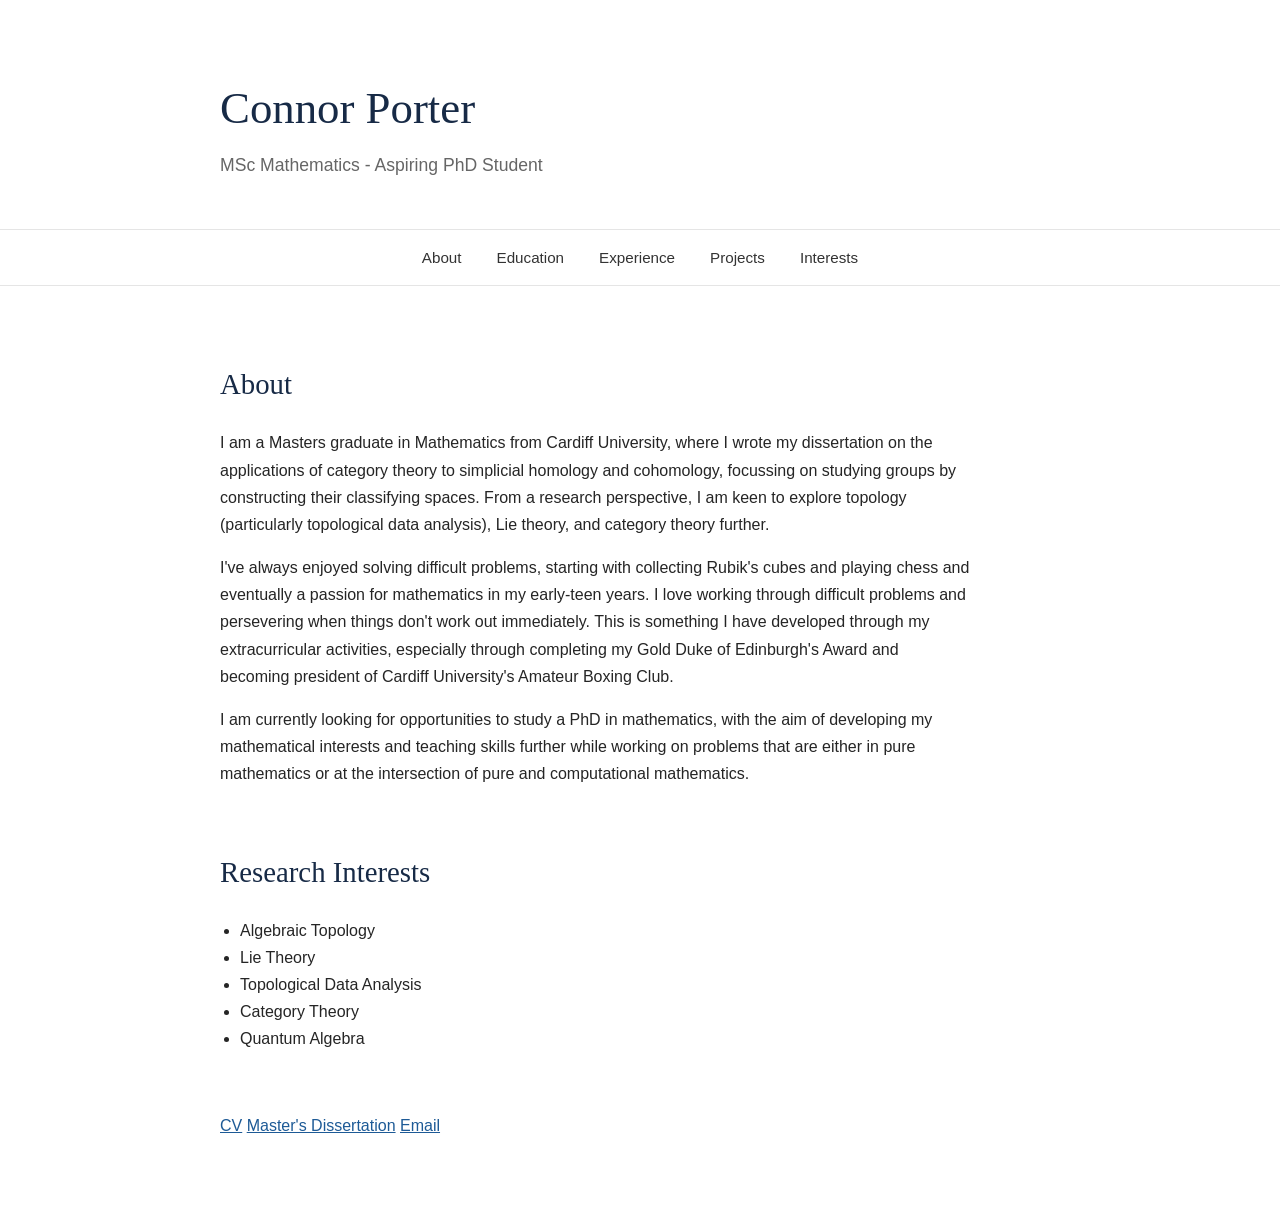
==== index.html @ e76848d9 "Update index.html" ====
<!DOCTYPE html>
<html lang="en">
<head>
    <meta charset="UTF-8">
    <meta name="viewport" content="width=device-width, initial-scale=1.0">

    <title>Connor Porter | Mathematics</title>

    <link rel="stylesheet" href="style.css">
</head>

<body>

<header>
    <h1>Connor Porter</h1>
    <p>MSc Mathematics - Aspiring PhD Student</p>
</header>

<nav>
    <a href="index.html">About</a>
    <a href="education.html">Education</a>
    <a href="experience.html">Experience</a>
    <a href="projects.html">Projects</a>
    <a href="interests.html">Interests</a>
</nav>

<main>

<section id="about">
    <h2>About</h2>
    <p>
        I am a Masters graduate in Mathematics from Cardiff University, where I wrote my dissertation on the applications of category theory to simplicial homology and cohomology, focussing on studying groups by constructing their classifying spaces. From a research perspective, I am keen to explore topology (particularly topological data analysis), Lie theory, and category theory further.
    </p>
    <p>
        I've always enjoyed solving difficult problems, starting with collecting Rubik's cubes and playing chess and eventually a passion for mathematics in my early-teen years. I love working through difficult problems and persevering when things don't work out immediately. This is something I have developed through my extracurricular activities, especially through completing my Gold Duke of Edinburgh's Award and becoming president of Cardiff University's Amateur Boxing Club.    </p>
    </p>
    <p>
        I am currently looking for opportunities to study a PhD in mathematics, with the aim of developing my mathematical interests and teaching skills further while working on problems that are either in pure mathematics or at the intersection of pure and computational mathematics.
    </p>
</section>


<section id="research">
    <h2>Research Interests</h2>

    <ul>
        <li>Algebraic Topology</li>
        <li>Lie Theory</li>
        <li>Topological Data Analysis</li>
        <li>Category Theory</li>
        <li>Quantum Algebra</li>
    </ul>
</section>

<div class="about-links">
    <a href="YOUR_CV_LINK" target="_blank">CV</a>
    <a href="YOUR_DISSERTATION_LINK" target="_blank">Master's Dissertation</a>
    <a href="mailto:connorporter03@gmail.com">Email</a>
</div>

</main>

</body>
</html>
---- style.css ----
* {
    box-sizing: border-box;
}

body {
    margin: 0;
    font-family: -apple-system, BlinkMacSystemFont, "Segoe UI", sans-serif;
    color: #252525;
    background: #ffffff;
    line-height: 1.7;
}

header {
    max-width: 900px;
    margin: 0 auto;
    padding: 70px 30px 30px;
}

header h1 {
    margin: 0;
    font-family: Georgia, serif;
    font-size: 2.8rem;
    font-weight: normal;
    color: #172a46;
}

header p {
    margin-top: 5px;
    font-size: 1.1rem;
    color: #666;
}

nav {
    border-top: 1px solid #e5e5e5;
    border-bottom: 1px solid #e5e5e5;
}

nav {
    display: flex;
    justify-content: center;
    gap: 35px;
    padding: 15px 20px;
}

nav a {
    color: #333;
    text-decoration: none;
    font-size: 0.95rem;
}

nav a:hover {
    color: #1d5a96;
}

main {
    max-width: 900px;
    margin: 0 auto;
    padding: 50px 30px 80px;
}

section {
    margin-bottom: 60px;
}

h2 {
    font-family: Georgia, serif;
    font-size: 1.8rem;
    font-weight: normal;
    color: #172a46;
    margin-bottom: 20px;
}

h3 {
    color: #333;
    margin-top: 30px;
}

p {
    max-width: 750px;
}

a {
    color: #1d5a96;
}

ul {
    padding-left: 20px;
}
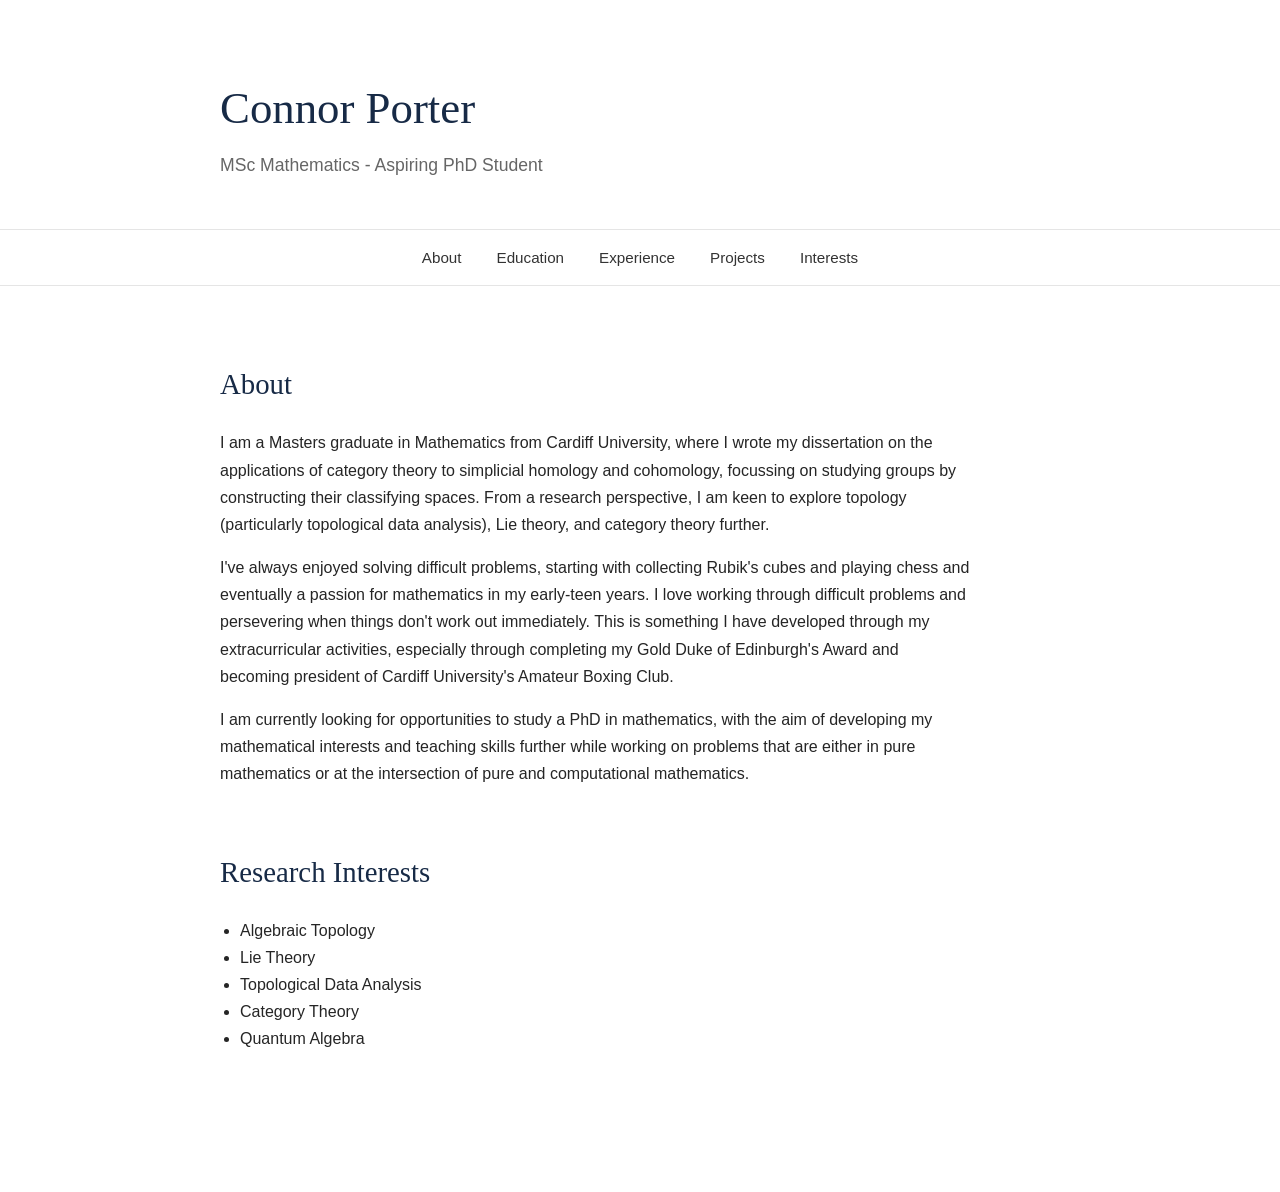
==== commit a49415a7: "Update index.html" ====
--- a/index.html
+++ b/index.html
@@ -52,11 +52,6 @@
     </ul>
 </section>
 
-<div class="about-links">
-    <a href="YOUR_CV_LINK" target="_blank">CV</a>
-    <a href="YOUR_DISSERTATION_LINK" target="_blank">Master's Dissertation</a>
-    <a href="mailto:connorporter03@gmail.com">Email</a>
-</div>
 
 </main>
 
--- a/style.css
+++ b/style.css
@@ -86,3 +86,23 @@
 ul {
     padding-left: 20px;
 }
+
+.about-links {
+    display: flex;
+    justify-content: center;
+    gap: 20px;
+    margin-top: 35px;
+}
+
+.about-links a {
+    padding: 10px 20px;
+    border: 1px solid #333;
+    border-radius: 5px;
+    text-decoration: none;
+    transition: 0.2s;
+}
+
+.about-links a:hover {
+    background-color: #333;
+    color: white;
+}
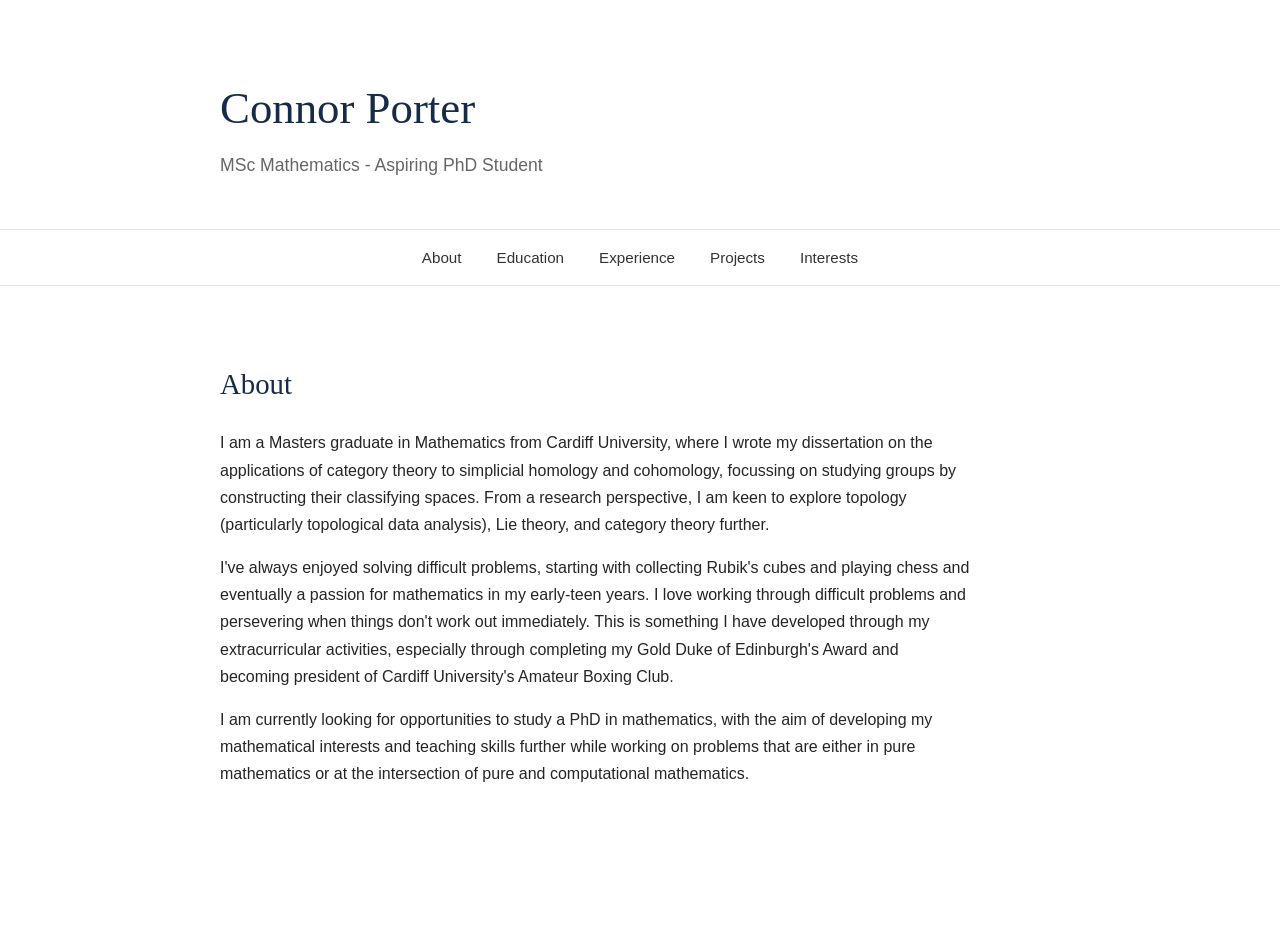
==== commit e23e8c6e: "Update index.html" ====
--- a/index.html
+++ b/index.html
@@ -39,20 +39,7 @@
     </p>
 </section>
 
-
-<section id="research">
-    <h2>Research Interests</h2>
-
-    <ul>
-        <li>Algebraic Topology</li>
-        <li>Lie Theory</li>
-        <li>Topological Data Analysis</li>
-        <li>Category Theory</li>
-        <li>Quantum Algebra</li>
-    </ul>
-</section>
-
-
+    
 </main>
 
 </body>
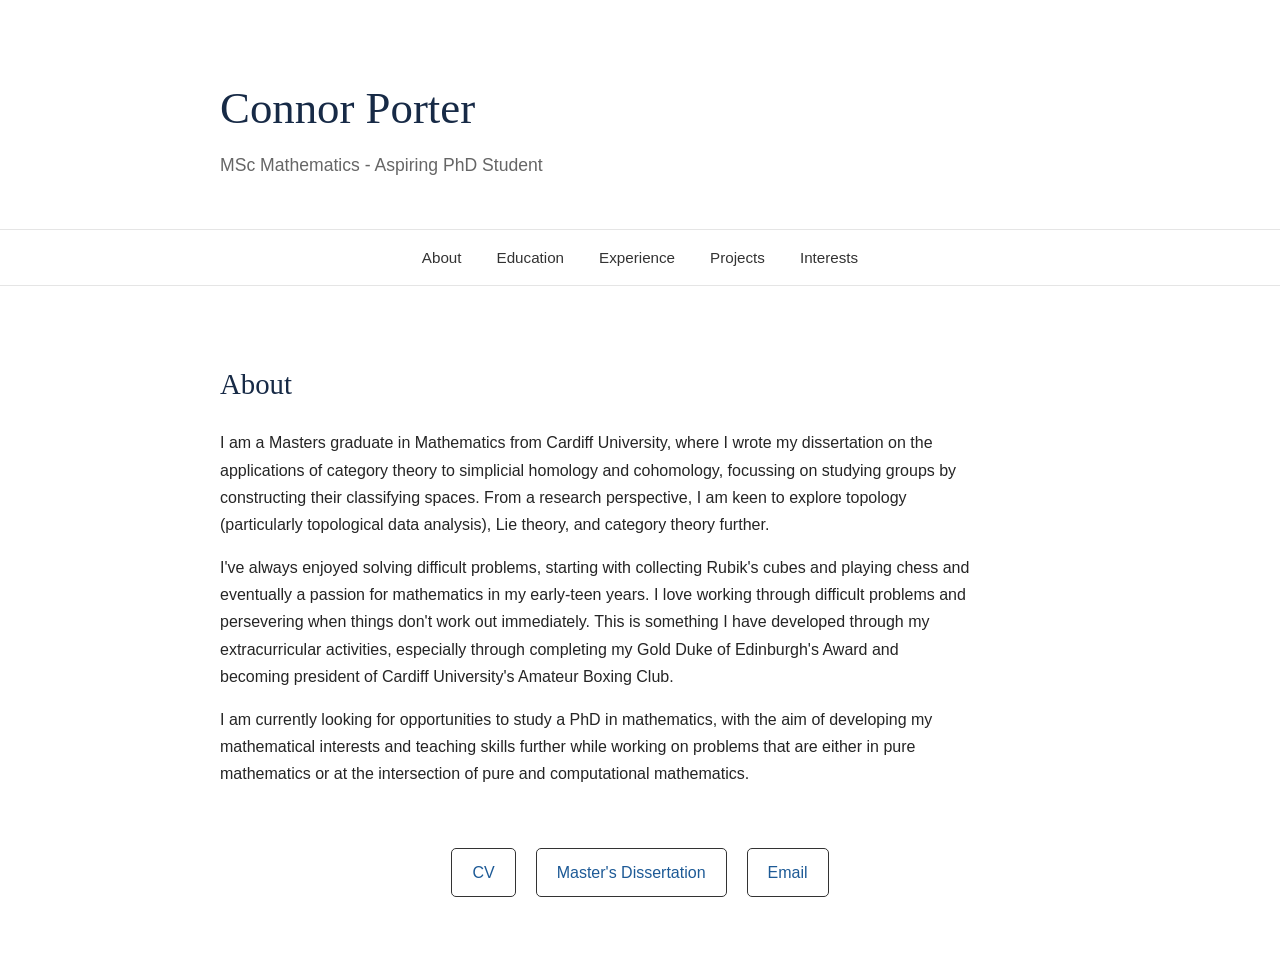
==== commit 0b2cf146: "Update index.html" ====
--- a/index.html
+++ b/index.html
@@ -39,6 +39,11 @@
     </p>
 </section>
 
+<div class="about-links">
+    <a href="YOUR_CV_LINK" target="_blank">CV</a>
+    <a href="YOUR_DISSERTATION_LINK" target="_blank">Master's Dissertation</a>
+    <a href="mailto:connorporter03@gmail.com">Email</a>
+</div>
     
 </main>
 
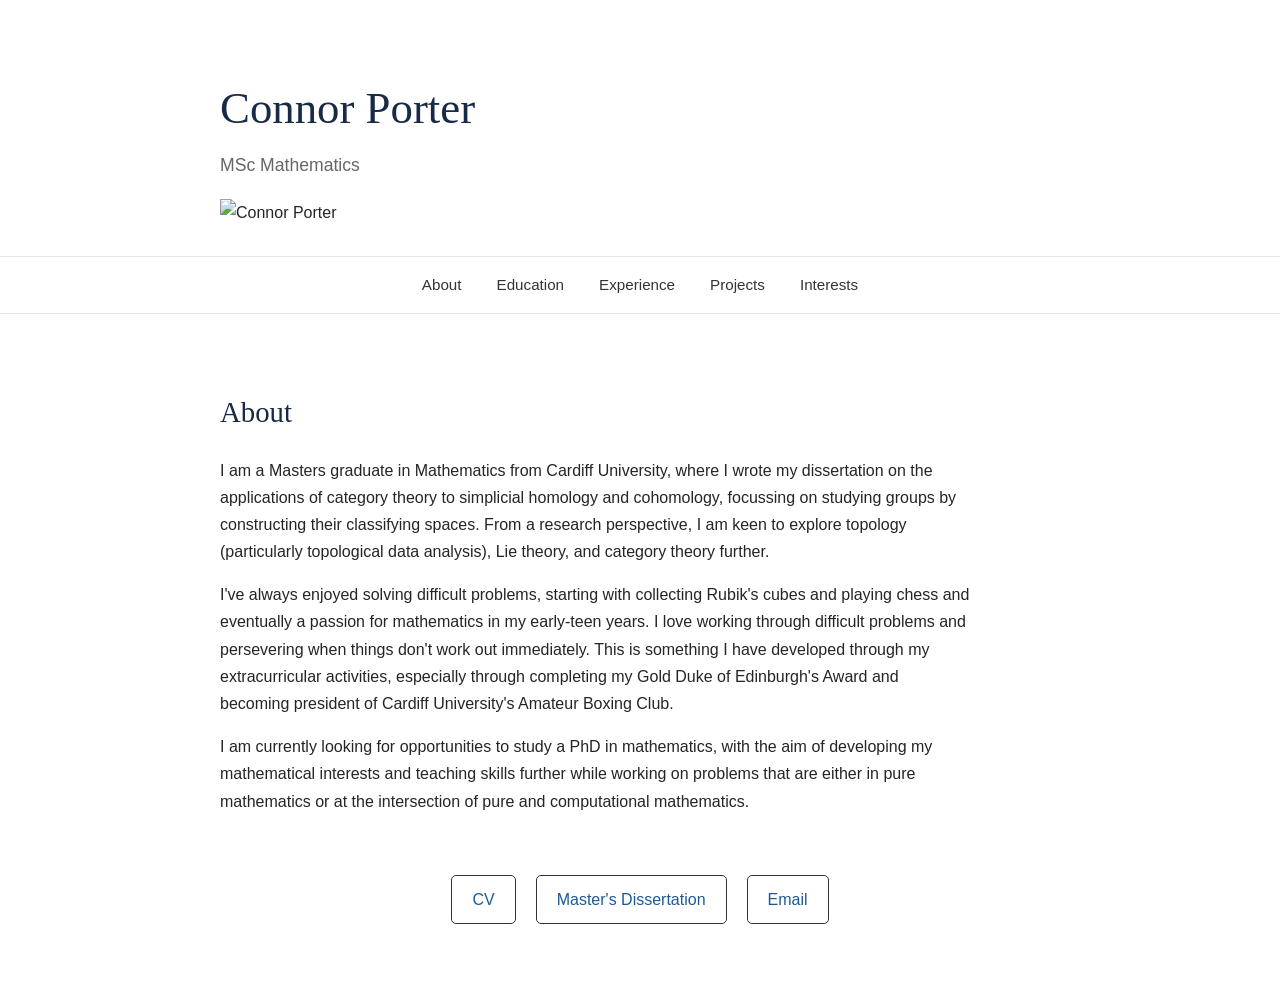
==== commit 9d814be2: "Update index.html" ====
--- a/index.html
+++ b/index.html
@@ -12,8 +12,14 @@
 <body>
 
 <header>
-    <h1>Connor Porter</h1>
-    <p>MSc Mathematics - Aspiring PhD Student</p>
+    <div class="header-content">
+        <div class="header-text">
+            <h1>Connor Porter</h1>
+            <p>MSc Mathematics</p>
+        </div>
+
+        <img src="profile.jpg" alt="Connor Porter" class="profile-picture">
+    </div>
 </header>
 
 <nav>
--- a/style.css
+++ b/style.css
@@ -106,3 +106,59 @@
     background-color: #333;
     color: white;
 }
+
+.timeline {
+    position: relative;
+    margin: 30px 0;
+    padding-left: 45px;
+}
+
+.timeline::before {
+    content: "";
+    position: absolute;
+    left: 10px;
+    top: 5px;
+    bottom: 5px;
+    width: 2px;
+    background: #333;
+}
+
+.timeline-item {
+    position: relative;
+    margin-bottom: 50px;
+}
+
+.timeline-item:last-child {
+    margin-bottom: 0;
+}
+
+.timeline-dot {
+    position: absolute;
+    left: -41px;
+    top: 7px;
+    width: 14px;
+    height: 14px;
+    background: #333;
+    border-radius: 50%;
+    border: 3px solid white;
+}
+
+.timeline-content h3 {
+    margin: 0 0 5px;
+    font-family: Georgia, serif;
+    font-size: 1.2rem;
+    font-weight: normal;
+    color: #172a46;
+}
+
+.timeline-content h4 {
+    margin: 0 0 12px;
+    font-size: 1.05rem;
+    font-weight: 600;
+    color: #333;
+}
+
+.timeline-content p {
+    margin-top: 0;
+    margin-bottom: 15px;
+}
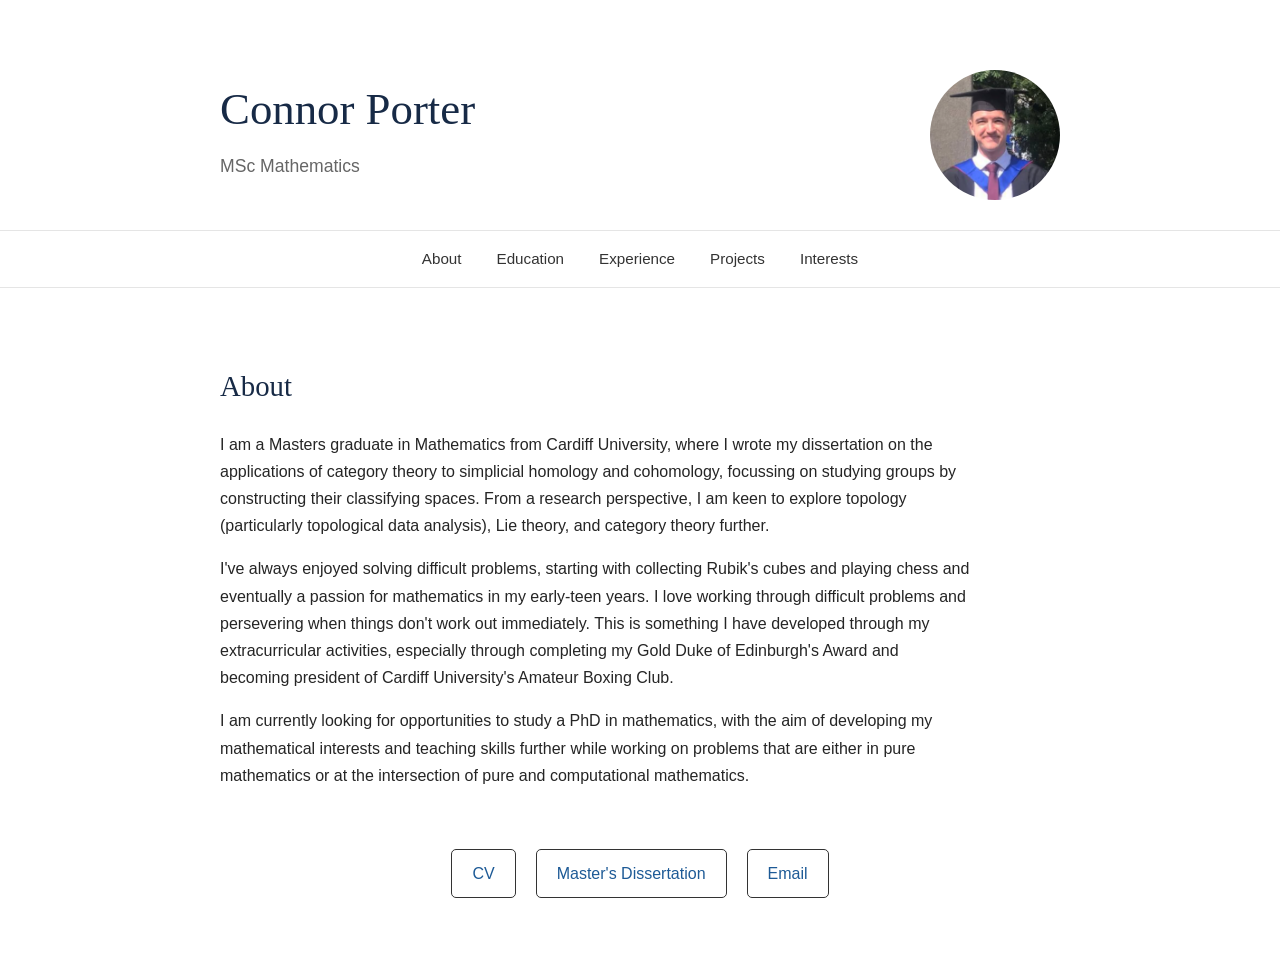
==== commit 324b4f0a: "Update index.html" ====
--- a/index.html
+++ b/index.html
@@ -18,7 +18,7 @@
             <p>MSc Mathematics</p>
         </div>
 
-        <img src="profile.jpg" alt="Connor Porter" class="profile-picture">
+        <img src="profile.png" alt="Connor Porter" class="profile-picture">
     </div>
 </header>
 
--- a/style.css
+++ b/style.css
@@ -162,3 +162,21 @@
     margin-top: 0;
     margin-bottom: 15px;
 }
+
+.header-content {
+    display: flex;
+    justify-content: space-between;
+    align-items: center;
+}
+
+.header-text {
+    flex: 1;
+}
+
+.profile-picture {
+    width: 130px;
+    height: 130px;
+    object-fit: cover;
+    border-radius: 50%;
+    margin-left: 30px;
+}
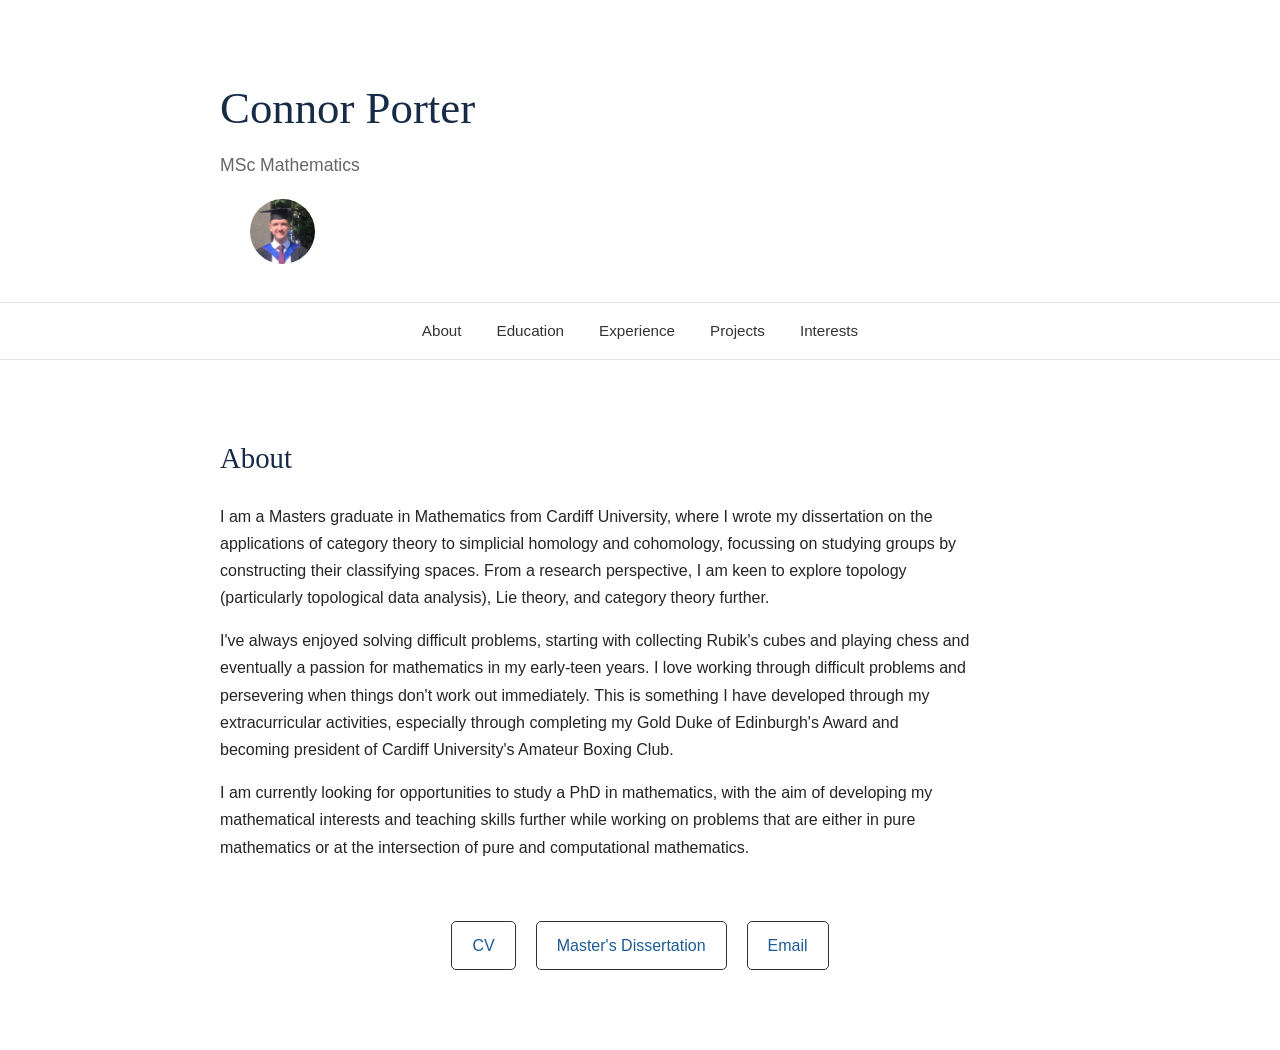
==== commit 10c1caa5: "Update index.html" ====
--- a/index.html
+++ b/index.html
@@ -12,14 +12,12 @@
 <body>
 
 <header>
-    <div class="header-content">
-        <div class="header-text">
-            <h1>Connor Porter</h1>
-            <p>MSc Mathematics</p>
-        </div>
-
-        <img src="profile.png" alt="Connor Porter" class="profile-picture">
+    <div class="header-text">
+        <h1>Connor Porter</h1>
+        <p>MSc Mathematics</p>
     </div>
+    
+    <img src="profile.png" alt="Connor Porter" class="profile-picture">
 </header>
 
 <nav>
--- a/style.css
+++ b/style.css
@@ -165,8 +165,10 @@
 
 .header-content {
     display: flex;
+    flex-direction: row;
     justify-content: space-between;
     align-items: center;
+    width: 100%;
 }
 
 .header-text {
@@ -174,9 +176,10 @@
 }
 
 .profile-picture {
-    width: 130px;
-    height: 130px;
+    width: 65px;
+    height: 65px;
     object-fit: cover;
     border-radius: 50%;
     margin-left: 30px;
+    flex-shrink: 0;
 }
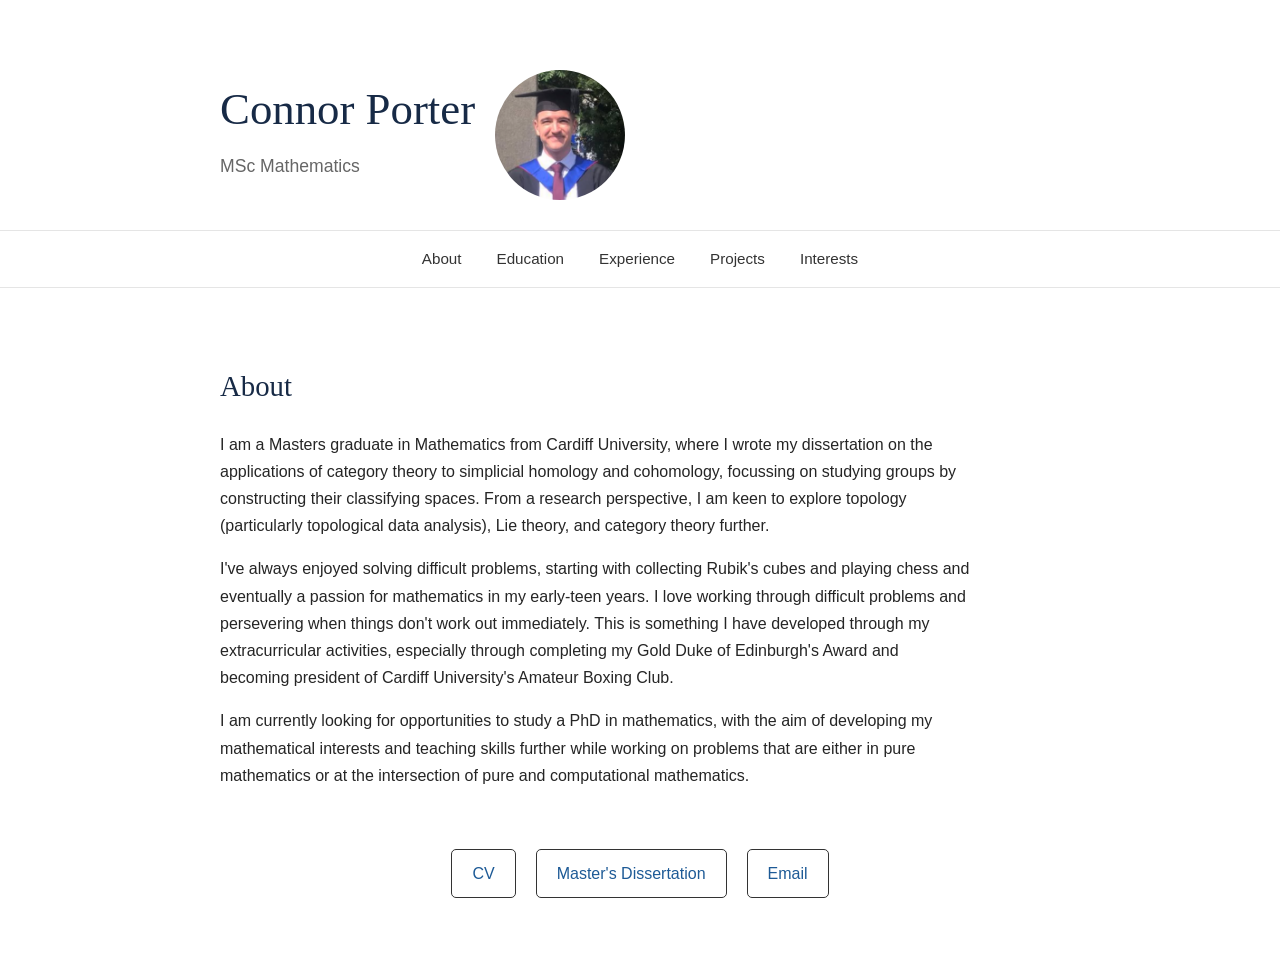
==== commit db96a754: "Update index.html" ====
--- a/index.html
+++ b/index.html
@@ -44,8 +44,8 @@
 </section>
 
 <div class="about-links">
-    <a href="YOUR_CV_LINK" target="_blank">CV</a>
-    <a href="YOUR_DISSERTATION_LINK" target="_blank">Master's Dissertation</a>
+    <a href="cv.pdf" target="_blank">CV</a>
+    <a href="dissertation.pdf" target="_blank">Master's Dissertation</a>
     <a href="mailto:connorporter03@gmail.com">Email</a>
 </div>
     
--- a/style.css
+++ b/style.css
@@ -163,23 +163,24 @@
     margin-bottom: 15px;
 }
 
-.header-content {
+header {
+    max-width: 900px;
+    margin: 0 auto;
+    padding: 70px 30px 30px;
     display: flex;
-    flex-direction: row;
-    justify-content: space-between;
     align-items: center;
-    width: 100%;
+    gap: 20px;
 }
 
-.header-text {
-    flex: 1;
+header img {
+    width: 130px;
+    height: 130px;
+    object-fit: cover;
+    border-radius: 50%;
+    order: 2;
+    margin-right: -30px;
 }
 
-.profile-picture {
-    width: 65px;
-    height: 65px;
-    object-fit: cover;
-    border-radius: 50%;
-    margin-left: 30px;
-    flex-shrink: 0;
+header .header-text {
+    order: 1;
 }
